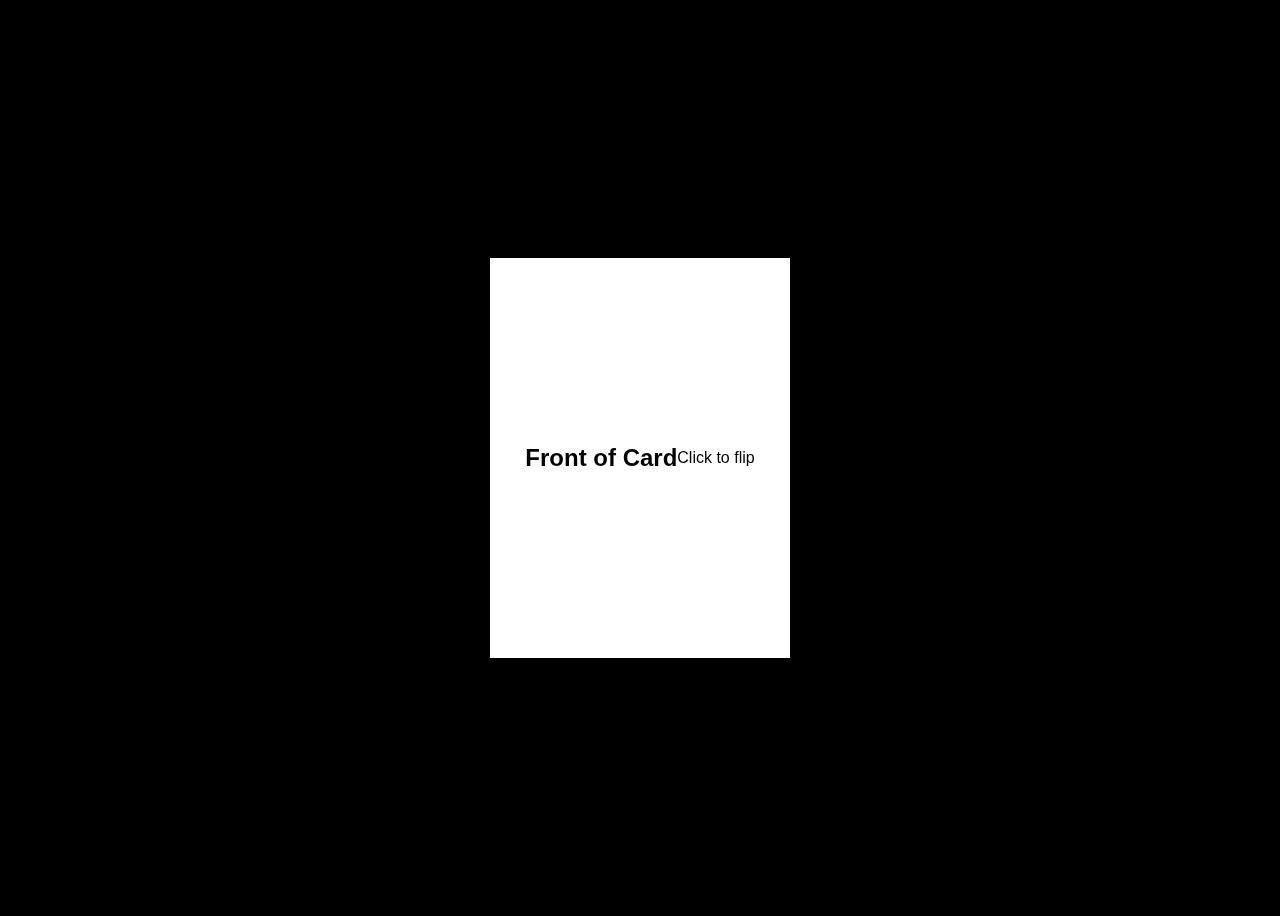
==== index.html @ d93ac55a "Init" ====
<!DOCTYPE html>
<html>
  <head>
    <meta charset="UTF-8">
    <title>Flipping Card</title>
    <meta name="viewport" content="width=device-width, initial-scale=1.0">
    <link rel="stylesheet" href="style.css">
  </head>
  <body>
    <div class="card-container">
      <div class="card">
        <div class="card-front">
          <h2>Front of Card</h2>
          <p>Click to flip</p>
        </div>
        <div class="card-back">
          <h2>Back of Card</h2>
          <p>Click again to flip back</p>
        </div>
      </div>
    </div>

    <script src="app.js"></script>
  </body>
</html>
---- style.css ----
body {
  background-color: #000000;
  font-family: Arial, sans-serif;
}

.card-container {
  display: flex;
  justify-content: center;
  align-items: center;
  height: 100vh;
}

.card {
  width: 300px;
  height: 400px;
  position: relative;
  transform-style: preserve-3d;
  transition: transform 1s;
  background-color: white;
}

.card-front, .card-back {
  position: absolute;
  top: 0;
  left: 0;
  width: 100%;
  height: 100%;
  backface-visibility: hidden;
  display: flex;
  justify-content: center;
  align-items: center;
}

.card-back {
  transform: rotateY(180deg);
}

.card-container:hover .card {
  transform: rotateY(180deg);
}
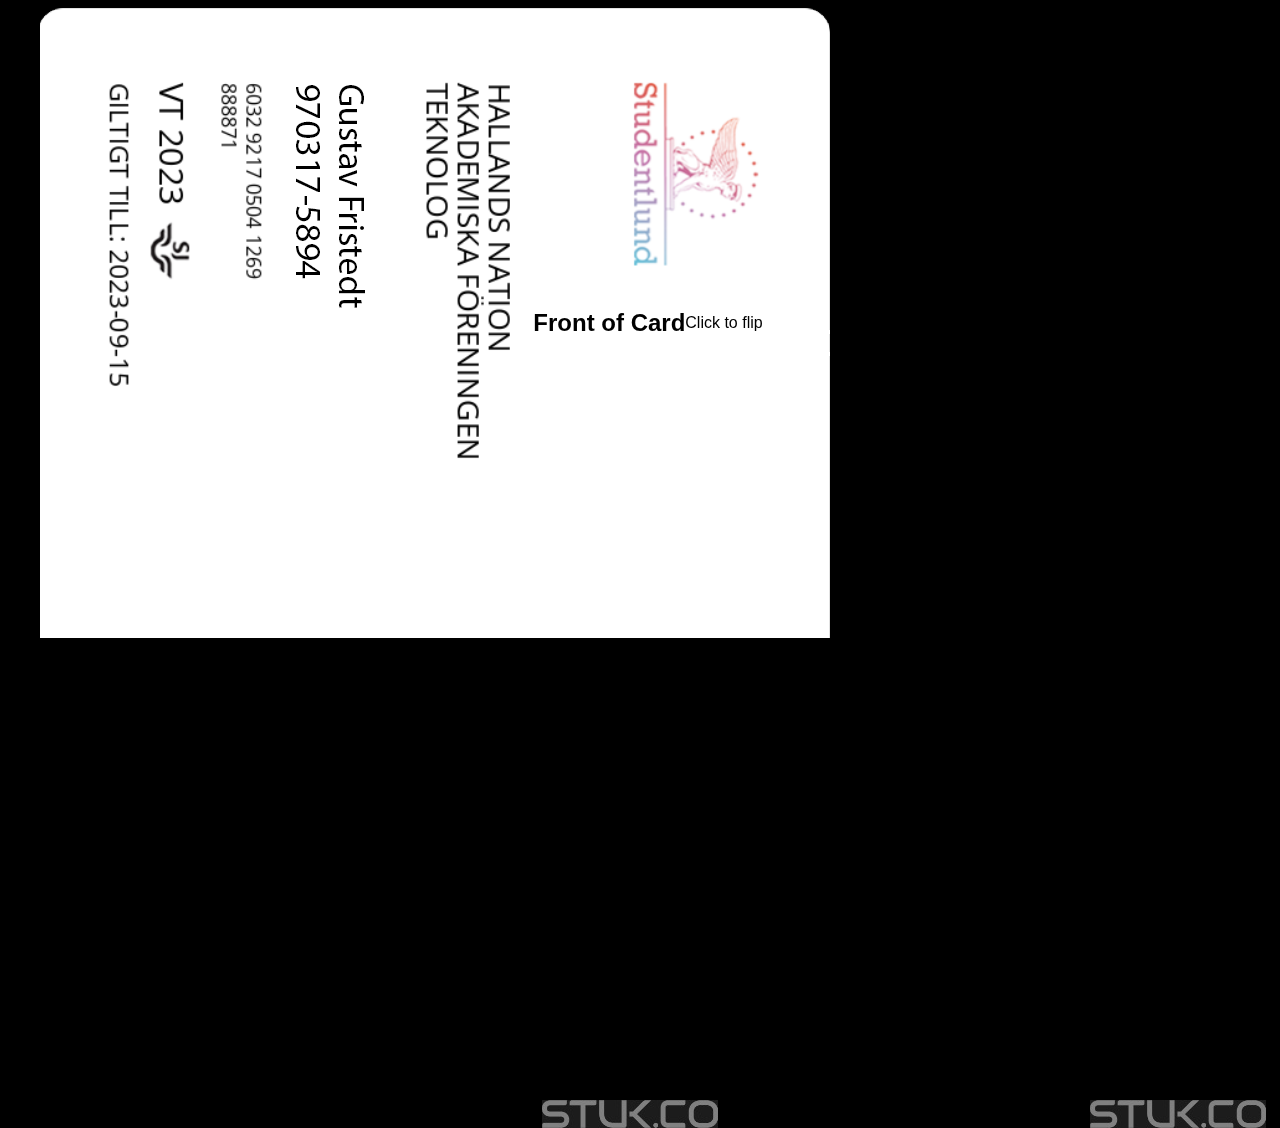
==== commit 79221c8b: "Add card images and moving logos" ====
--- a/index.html
+++ b/index.html
@@ -3,23 +3,24 @@
   <head>
     <meta charset="UTF-8">
     <title>Flipping Card</title>
-    <meta name="viewport" content="width=device-width, initial-scale=1.0">
+    <meta name="viewport" content="width=device-width, height=device-height, initial-scale=1.0">
     <link rel="stylesheet" href="style.css">
   </head>
-  <body>
-    <div class="card-container">
-      <div class="card">
-        <div class="card-front">
-          <h2>Front of Card</h2>
-          <p>Click to flip</p>
-        </div>
-        <div class="card-back">
-          <h2>Back of Card</h2>
-          <p>Click again to flip back</p>
-        </div>
-      </div>
-    </div>
-
+  <body scroll="no">
+    <div class="background" id="backg">
+        <div class="card-container">
+            <div class="card">
+              <div class="card-front">
+                <h2>Front of Card</h2>
+                <p>Click to flip</p>
+              </div>
+              <div class="card-back">
+                <h2>Back of Card</h2>
+                <p>Click again to flip back</p>
+              </div>
+            </div>
+          </div>
+     </div>
     <script src="app.js"></script>
   </body>
 </html>--- a/style.css
+++ b/style.css
@@ -1,40 +1,64 @@
 body {
-  background-color: #000000;
-  font-family: Arial, sans-serif;
+    background-color: #000000;
+    font-family: Arial, sans-serif;
+    height: 100%;
+    width: 100%;
+    overflow: hidden;
+
+
+  }
+
+html {
+    overflow: hidden;
+}
+
+.background {
+    justify-content: center;
+    align-items: center;
+    height: 100%;
+    width: 100%;;
+    overflow: hidden;
 }
 
 .card-container {
-  display: flex;
-  justify-content: center;
-  align-items: center;
-  height: 100vh;
-}
-
-.card {
-  width: 300px;
-  height: 400px;
-  position: relative;
-  transform-style: preserve-3d;
-  transition: transform 1s;
-  background-color: white;
-}
-
-.card-front, .card-back {
-  position: absolute;
-  top: 0;
-  left: 0;
-  width: 100%;
-  height: 100%;
-  backface-visibility: hidden;
-  display: flex;
-  justify-content: center;
-  align-items: center;
-}
-
-.card-back {
-  transform: rotateY(180deg);
-}
-
-.card-container:hover .card {
-  transform: rotateY(180deg);
-}+    display: flex;
+    justify-content: center;
+    align-items: center;
+    height: 70vh;
+    touch-action: manipulation; /* this line allows touch events to be recognized */
+  }
+  
+  .card-container.active .card {
+    transform: rotateY(180deg);
+  }
+  
+  .card {
+    height: 100%;
+    width: 95%;
+    position: relative;
+    transform-style: preserve-3d;
+    transition: transform 1s;
+    cursor: pointer; /* this line changes the cursor to a pointer when the card is clickable */
+  }
+  
+  .card-front, .card-back {
+    position: absolute;
+    top: 0;
+    left: 0;
+    width: 100%;
+    height: 100%;
+    backface-visibility: hidden;
+    display: flex;
+    justify-content: center;
+    align-items: center;
+    background-image: url(imgs/card-front.png);
+    background-size: auto;
+    background-repeat: no-repeat;
+  }
+  
+  .card-back {
+    transform: rotateY(180deg);
+    background-image: url(imgs/card-back.png);
+    background-size: auto;
+    background-repeat: no-repeat;
+  }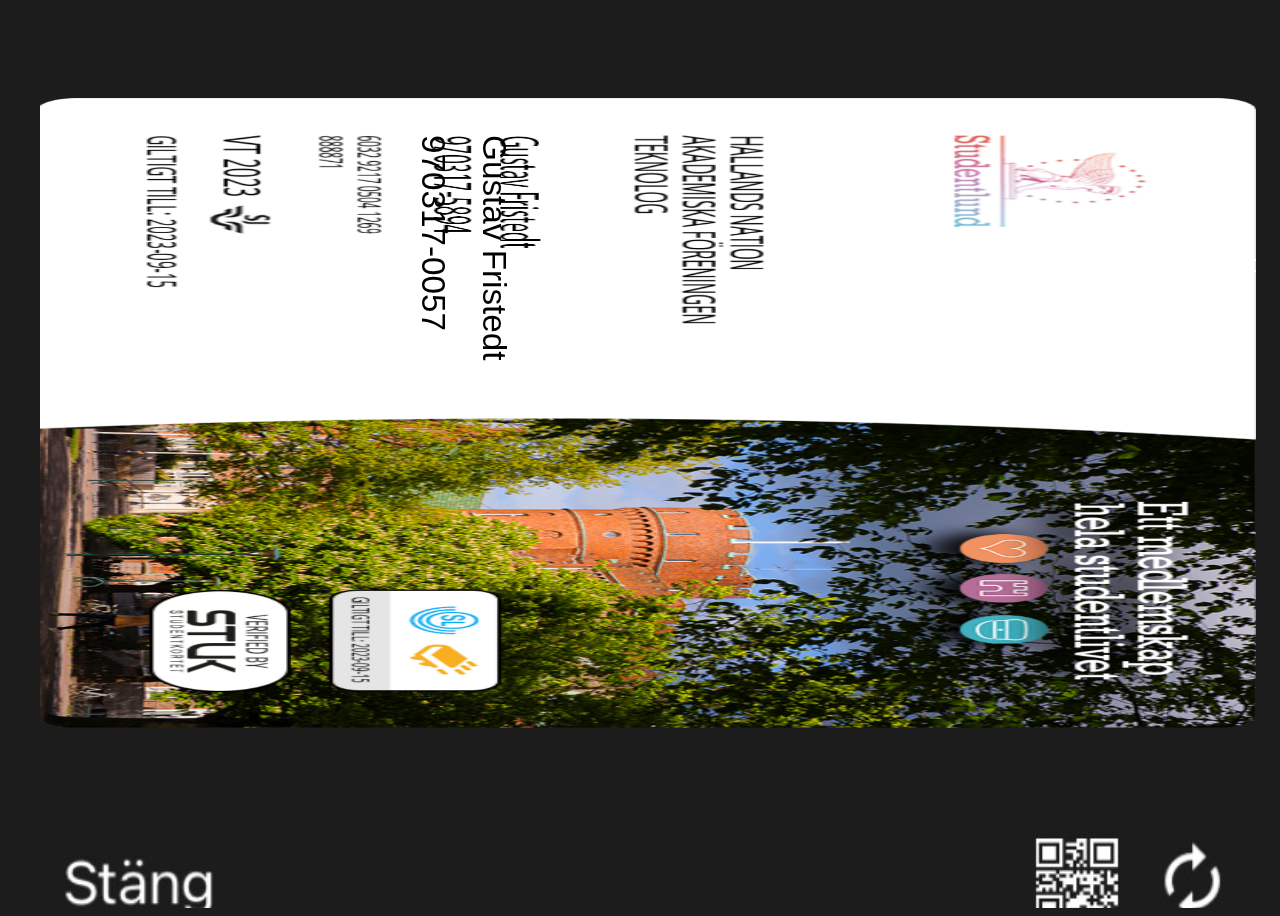
==== commit 584e04d0: "Fix positions and sizes" ====
--- a/index.html
+++ b/index.html
@@ -11,14 +11,14 @@
         <div class="card-container">
             <div class="card">
               <div class="card-front">
-                <h2>Front of Card</h2>
-                <p>Click to flip</p>
+                <p class="name" id="name">Gustav Fristedt</p>
+                <p class="nummer" id="nummer">970317-0057</p>
               </div>
               <div class="card-back">
-                <h2>Back of Card</h2>
-                <p>Click again to flip back</p>
               </div>
             </div>
+          </div>
+          <div class="bottom-bar">
           </div>
      </div>
     <script src="app.js"></script>
--- a/style.css
+++ b/style.css
@@ -1,12 +1,10 @@
 body {
-    background-color: #000000;
+    background-color: #1c1c1c;
     font-family: Arial, sans-serif;
-    height: 100%;
-    width: 100%;
+    height: 100vh;
+    width: 100vw;
     overflow: hidden;
-
-
-  }
+}
 
 html {
     overflow: hidden;
@@ -15,16 +13,17 @@
 .background {
     justify-content: center;
     align-items: center;
-    height: 100%;
-    width: 100%;;
+    height: 100vh;
+    width: 100vw;
     overflow: hidden;
+    position: relative;
 }
 
 .card-container {
-    display: flex;
-    justify-content: center;
-    align-items: center;
-    height: 70vh;
+    position: absolute;
+    height: 70%;
+    width: 100%;
+    top: 10%;
     touch-action: manipulation; /* this line allows touch events to be recognized */
   }
   
@@ -35,9 +34,10 @@
   .card {
     height: 100%;
     width: 95%;
-    position: relative;
+    margin-left: 2.5%;
+    position: absolute;
     transform-style: preserve-3d;
-    transition: transform 1s;
+    transition: transform 0.5s;
     cursor: pointer; /* this line changes the cursor to a pointer when the card is clickable */
   }
   
@@ -45,20 +45,50 @@
     position: absolute;
     top: 0;
     left: 0;
+    height: 100%;
     width: 100%;
-    height: 100%;
+    margin: 0 auto;
+
     backface-visibility: hidden;
     display: flex;
-    justify-content: center;
-    align-items: center;
     background-image: url(imgs/card-front.png);
-    background-size: auto;
+    background-size: 100% 100%;
     background-repeat: no-repeat;
   }
   
   .card-back {
     transform: rotateY(180deg);
     background-image: url(imgs/card-back.png);
-    background-size: auto;
+    background-size: 100% 100%;
+    background-repeat: no-repeat;
+  }
+
+  .name {
+    text-align: start;
+    writing-mode: vertical-rl;
+    position: absolute;
+    top: 5.8%;
+    left: 33%;
+    color: rgb(0, 0, 0);
+    font-size: 208%;
+  }
+
+  .nummer {
+    text-align: start;
+    writing-mode: vertical-rl;
+    position: absolute;
+    top: 5.8%;
+    left: 28%;
+    color: rgb(0, 0, 0);
+    font-size: 208%;
+  }
+
+  .bottom-bar {
+    position: relative;
+    padding-top: 16%;
+    width: 100%;
+    top: 90%;
+    background-image: url(imgs/bottom-bar.jpg);
+    background-size: 100% 100%;
     background-repeat: no-repeat;
   }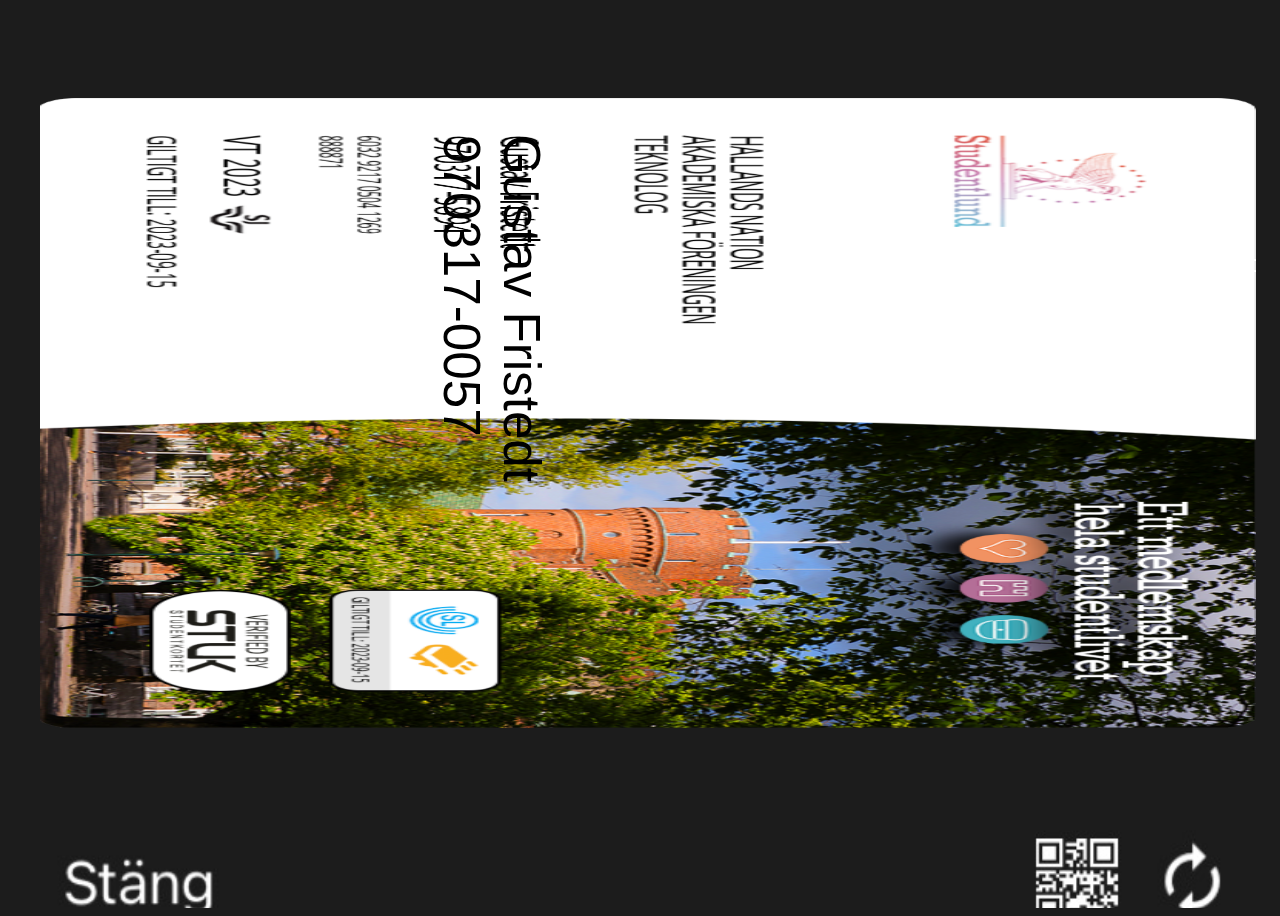
==== commit de68b7ac: "Make font size relative to viewport size" ====
--- a/index.html
+++ b/index.html
@@ -3,7 +3,8 @@
   <head>
     <meta charset="UTF-8">
     <title>Flipping Card</title>
-    <meta name="viewport" content="width=device-width, height=device-height, initial-scale=1.0">
+    <link rel="manifest" href="/manifest.webmanifest">
+    <meta name="viewport" content="width=device-width, height=device-height, initial-scale=1.0, maximum-scale=1, minimum-scale=1, user-scalable=no, viewport-fit=cover">
     <link rel="stylesheet" href="style.css">
   </head>
   <body scroll="no">
--- a/style.css
+++ b/style.css
@@ -70,7 +70,7 @@
     top: 5.8%;
     left: 33%;
     color: rgb(0, 0, 0);
-    font-size: 208%;
+    font-size: 4vw;
   }
 
   .nummer {
@@ -80,7 +80,7 @@
     top: 5.8%;
     left: 28%;
     color: rgb(0, 0, 0);
-    font-size: 208%;
+    font-size: 4vw;
   }
 
   .bottom-bar {
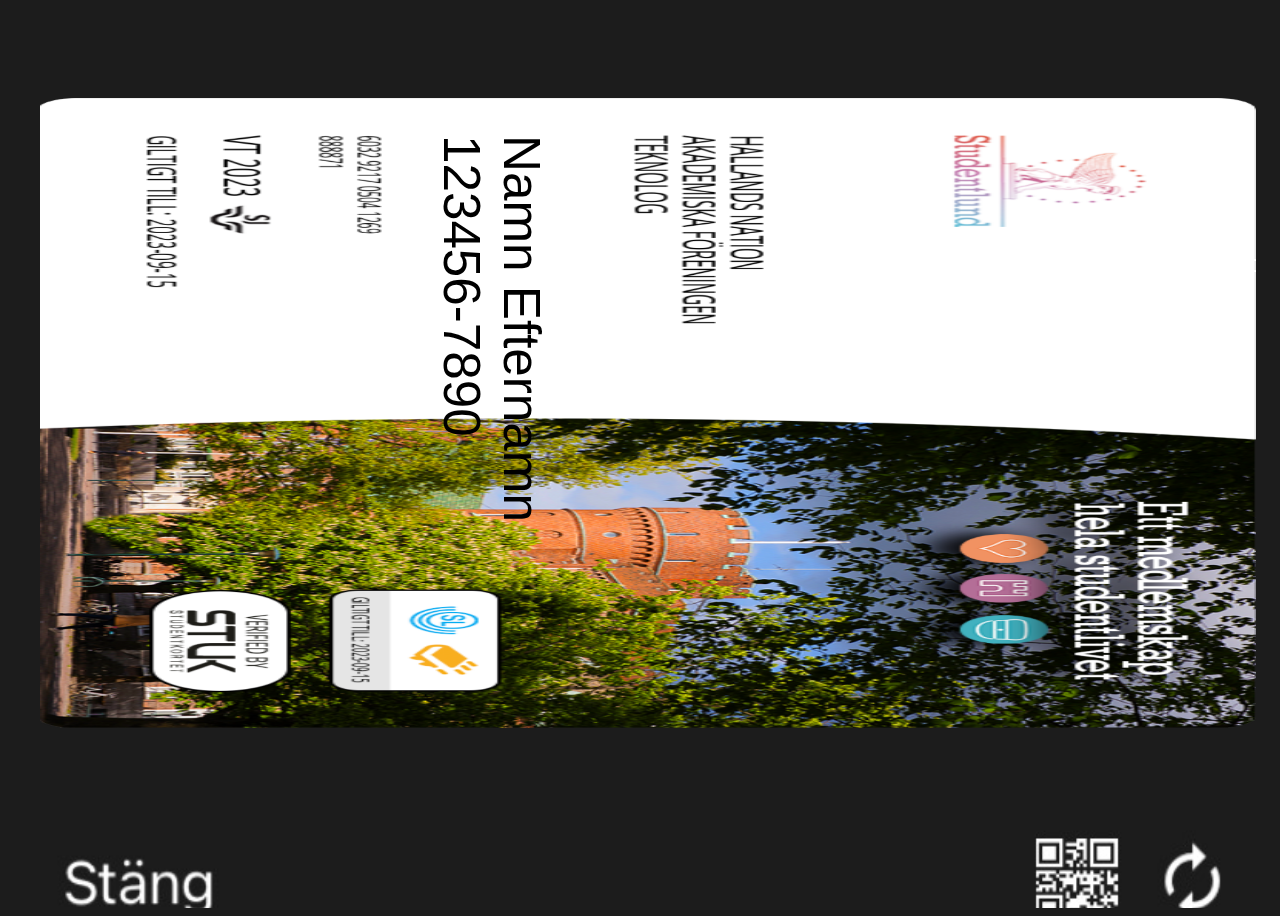
==== commit d6a2cb1a: "Fix bottom bar and logo sizes" ====
--- a/index.html
+++ b/index.html
@@ -12,14 +12,16 @@
         <div class="card-container">
             <div class="card">
               <div class="card-front">
-                <p class="name" id="name">Gustav Fristedt</p>
-                <p class="nummer" id="nummer">970317-0057</p>
+                <p class="name" id="name">Namn Efternamn</p>
+                <p class="nummer" id="nummer">123456-7890</p>
               </div>
               <div class="card-back">
               </div>
             </div>
           </div>
-          <div class="bottom-bar">
+          <div class="bottom">
+              <div class="bottom-bar">
+              </div>
           </div>
      </div>
     <script src="app.js"></script>
--- a/style.css
+++ b/style.css
@@ -83,11 +83,19 @@
     font-size: 4vw;
   }
 
+  .bottom {
+    position: absolute;
+    width: 100%;
+    top: 90%;
+    padding-bottom: 100%;
+    background-color: #1c1c1c;
+  }
+
   .bottom-bar {
     position: relative;
-    padding-top: 16%;
+    top: 0%;
     width: 100%;
-    top: 90%;
+    padding-bottom: 16%;
     background-image: url(imgs/bottom-bar.jpg);
     background-size: 100% 100%;
     background-repeat: no-repeat;
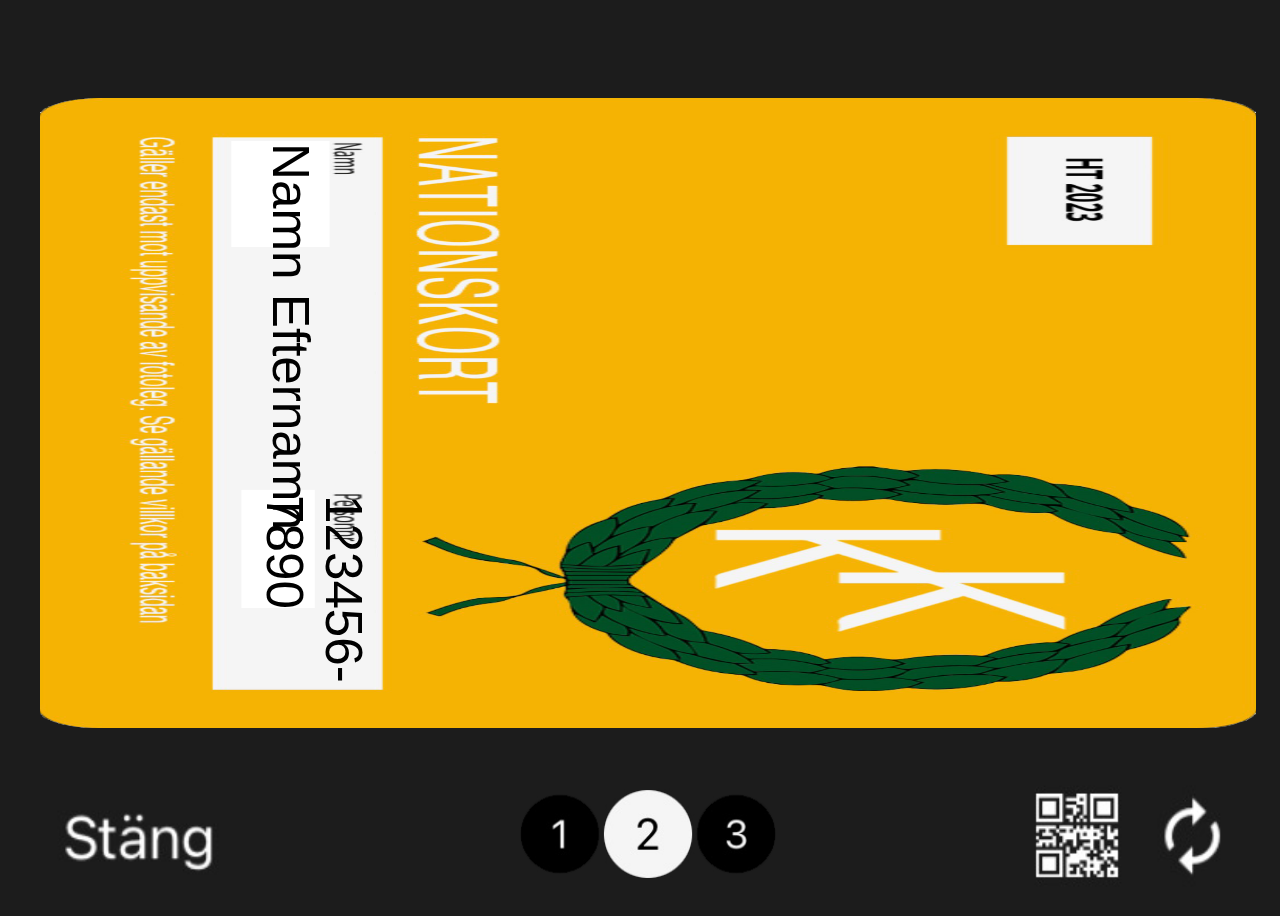
==== commit a862c35a: "guuult" ====
--- a/index.html
+++ b/index.html
@@ -22,6 +22,7 @@
           <div class="bottom">
               <div class="bottom-bar">
               </div>
+              <div class="dots"></div>
           </div>
      </div>
     <script src="app.js"></script>
--- a/style.css
+++ b/style.css
@@ -51,14 +51,14 @@
 
     backface-visibility: hidden;
     display: flex;
-    background-image: url(imgs/card-front.png);
+    background-image: url(imgs/gult-front.png);
     background-size: 100% 100%;
     background-repeat: no-repeat;
   }
   
   .card-back {
     transform: rotateY(180deg);
-    background-image: url(imgs/card-back.png);
+    background-image: url(imgs/gult-back.png);
     background-size: 100% 100%;
     background-repeat: no-repeat;
   }
@@ -67,8 +67,8 @@
     text-align: start;
     writing-mode: vertical-rl;
     position: absolute;
-    top: 5.8%;
-    left: 33%;
+    top: 7.1%;
+    left: 14%;
     color: rgb(0, 0, 0);
     font-size: 4vw;
   }
@@ -77,8 +77,8 @@
     text-align: start;
     writing-mode: vertical-rl;
     position: absolute;
-    top: 5.8%;
-    left: 28%;
+    top: 63%;
+    left: 13.5%;
     color: rgb(0, 0, 0);
     font-size: 4vw;
   }
@@ -86,7 +86,7 @@
   .bottom {
     position: absolute;
     width: 100%;
-    top: 90%;
+    top: 85%;
     padding-bottom: 100%;
     background-color: #1c1c1c;
   }
@@ -99,4 +99,15 @@
     background-image: url(imgs/bottom-bar.jpg);
     background-size: 100% 100%;
     background-repeat: no-repeat;
+  }
+
+  .dots {
+    position: absolute;
+    top: 1%;
+    left: 40%;
+    width: 20%;
+    padding-bottom: 7.2%;
+    background-image: url(imgs/dots.png);
+    background-size: 100% 100%;
+    background-repeat: no-repeat;
   }